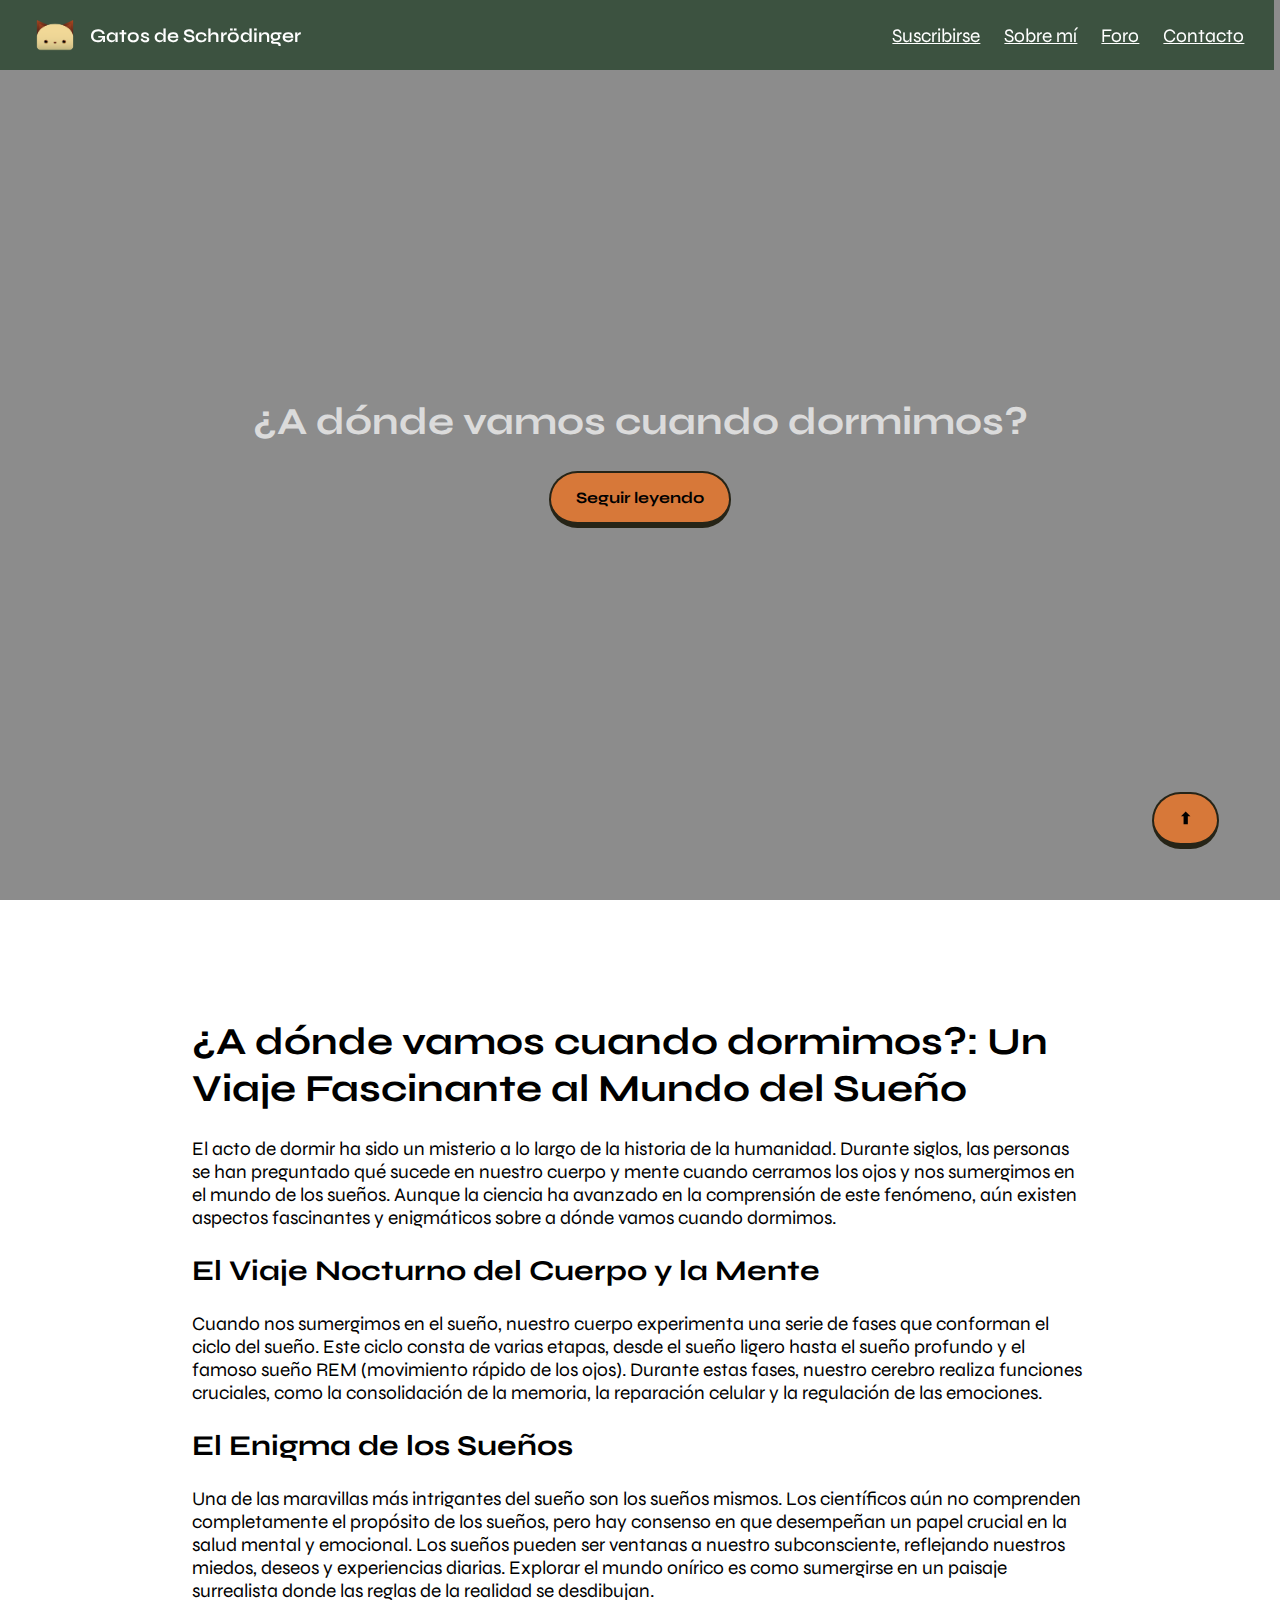
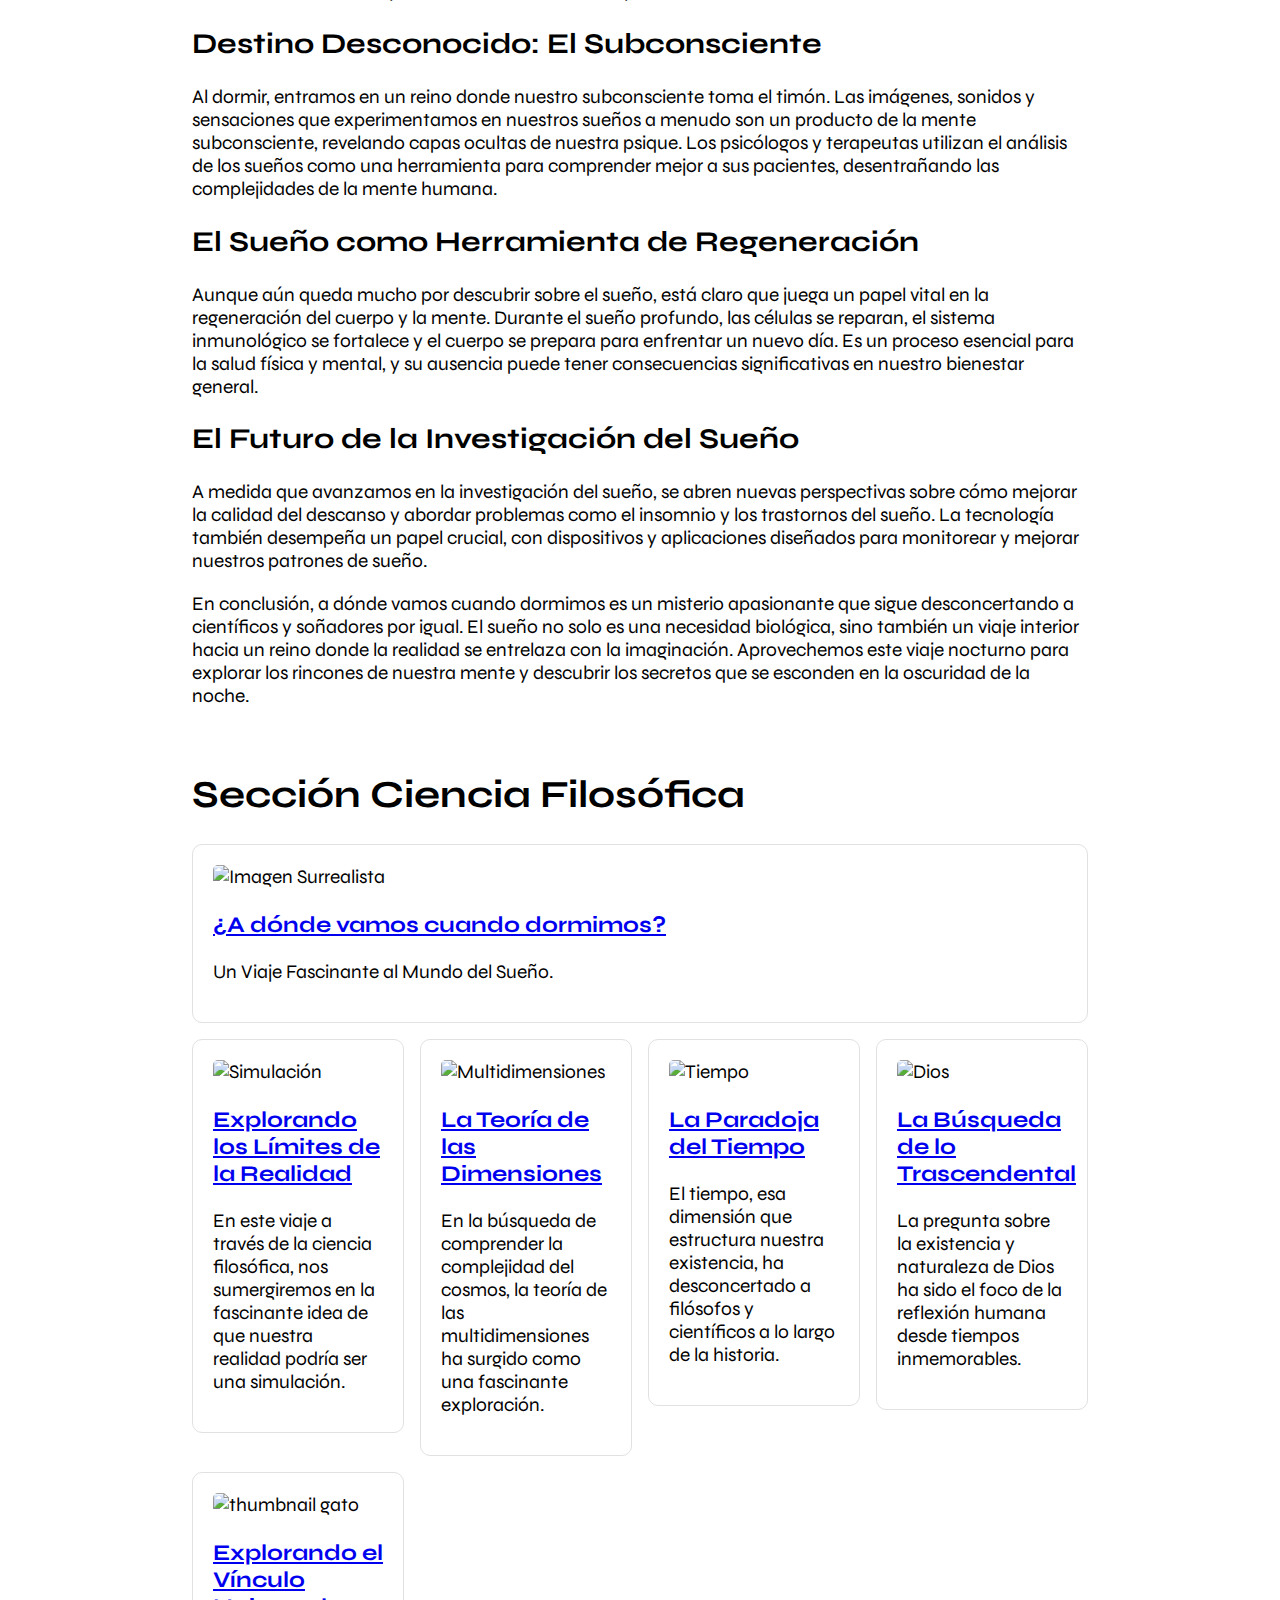
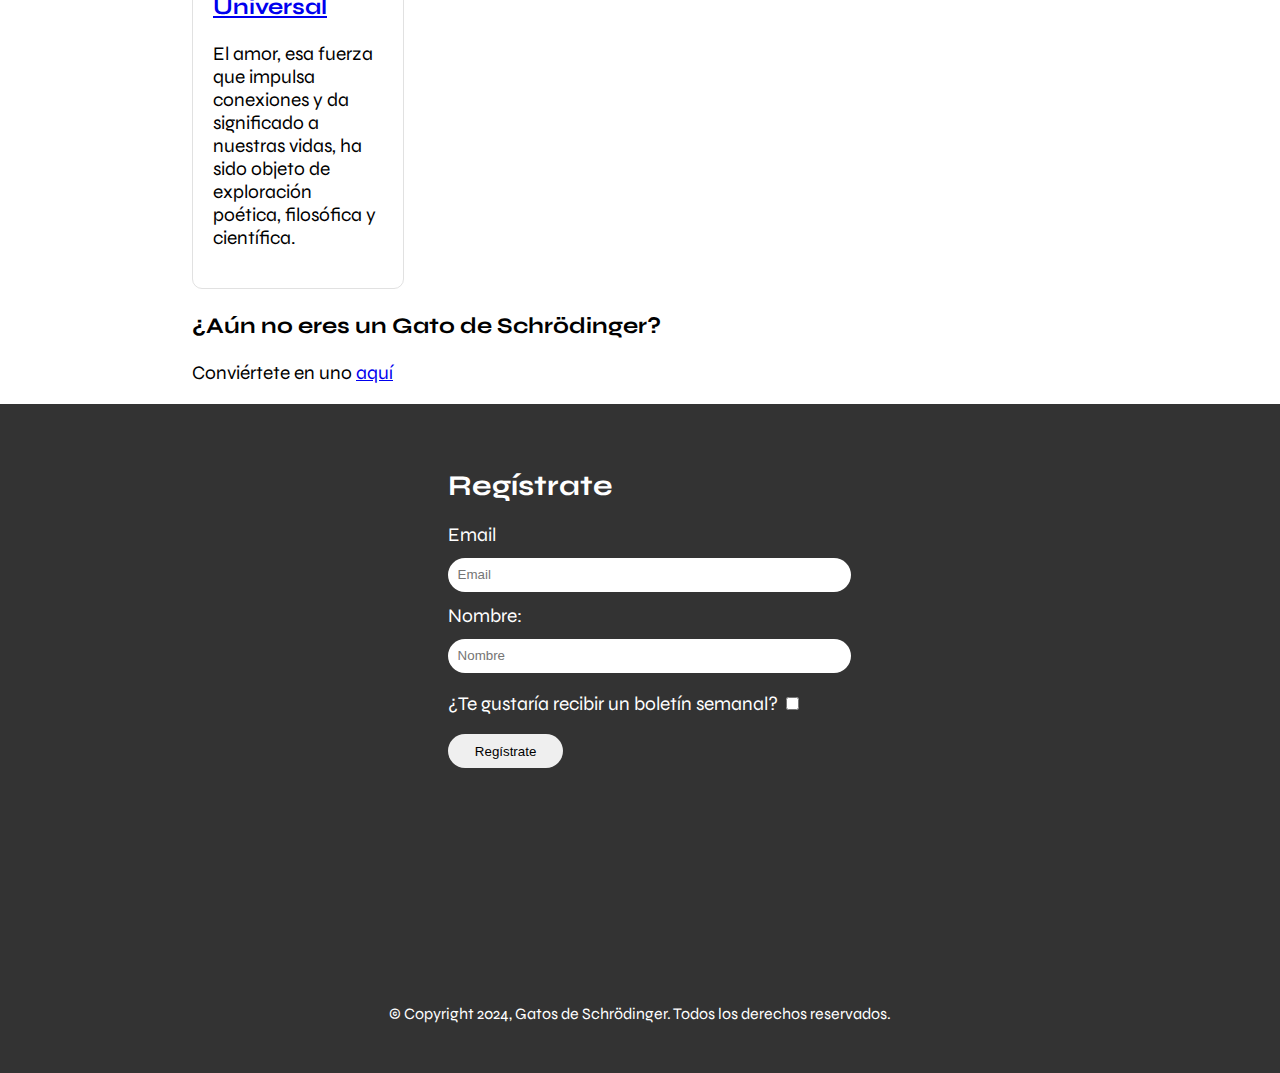
==== art-1-dormir.html @ 3f207bbd "Super update" ====
<!DOCTYPE html>
<html lang="es">

<head>
  <meta charset="UTF-8">
  <meta name="viewport" content="width=device-width, initial-scale=1.0">
  <title>¿A dónde vamos cuando dormimos?</title>
  <link rel="stylesheet" href="styles.css">
  <link rel="preconnect" href="https://fonts.googleapis.com">
  <link rel="preconnect" href="https://fonts.gstatic.com" crossorigin>
  <link href="https://fonts.googleapis.com/css2?family=Climate+Crisis&display=swap" rel="stylesheet">
  <link rel="preconnect" href="https://fonts.googleapis.com">
  <link rel="preconnect" href="https://fonts.gstatic.com" crossorigin>
  <link href="https://fonts.googleapis.com/css2?family=Syne:wght@400;600;700;800&display=swap" rel="stylesheet">
  <link rel="icon" type="image/x-icon" href="/Img/logo.png">
</head>

<body>
  <nav>
    <a href="index.html" class="home"><img src="Img/logo.png" alt="Logo" width="50px">Gatos de Schrödinger</a>
    <div class="align-right">
      <a href="suscribirse.html" class="right-menu">Suscribirse</a>
      <a href="sobre-mi.html" class="right-menu">Sobre mí</a>
      <a href="foro.html" class="right-menu">Foro</a>
      <a href="contacto.html" class="right-menu">Contacto</a>
    </div>
  </nav>

  <div class="banner" style="background-image: url(/Web-Design/Img/SurrealImage.jpg);">
    <div class="banner-content">
      <h1>¿A dónde vamos cuando dormimos?</h1>
      <a href="#transition"><button>Seguir leyendo</button></a>
    </div>
  </div>

  <div id="transition"></div>

  <article class="article-style">
    <h1>¿A dónde vamos cuando dormimos?: Un Viaje Fascinante al Mundo del Sueño</h1>

    <p>El acto de dormir ha sido un misterio a lo largo de la historia de la humanidad. Durante siglos, las personas se
      han preguntado qué sucede en nuestro cuerpo y mente cuando cerramos los ojos y nos sumergimos en el mundo de los
      sueños. Aunque la ciencia ha avanzado en la comprensión de este fenómeno, aún existen aspectos fascinantes y
      enigmáticos sobre a dónde vamos cuando dormimos.</p>

    <h2>El Viaje Nocturno del Cuerpo y la Mente</h2>

    <p>Cuando nos sumergimos en el sueño, nuestro cuerpo experimenta una serie de fases que conforman el ciclo del
      sueño. Este ciclo consta de varias etapas, desde el sueño ligero hasta el sueño profundo y el famoso sueño REM
      (movimiento rápido de los ojos). Durante estas fases, nuestro cerebro realiza funciones cruciales, como la
      consolidación de la memoria, la reparación celular y la regulación de las emociones.</p>

    <h2>El Enigma de los Sueños</h2>

    <p>Una de las maravillas más intrigantes del sueño son los sueños mismos. Los científicos aún no comprenden
      completamente el propósito de los sueños, pero hay consenso en que desempeñan un papel crucial en la salud
      mental y emocional. Los sueños pueden ser ventanas a nuestro subconsciente, reflejando nuestros miedos, deseos y
      experiencias diarias. Explorar el mundo onírico es como sumergirse en un paisaje surrealista donde las reglas de
      la realidad se desdibujan.</p>

    <h2>Destino Desconocido: El Subconsciente</h2>

    <p>Al dormir, entramos en un reino donde nuestro subconsciente toma el timón. Las imágenes, sonidos y sensaciones
      que experimentamos en nuestros sueños a menudo son un producto de la mente subconsciente, revelando capas ocultas
      de nuestra psique. Los psicólogos y terapeutas utilizan el análisis de los sueños como una herramienta para
      comprender mejor a sus pacientes, desentrañando las complejidades de la mente humana.</p>

    <h2>El Sueño como Herramienta de Regeneración</h2>

    <p>Aunque aún queda mucho por descubrir sobre el sueño, está claro que juega un papel vital en la regeneración del
      cuerpo y la mente. Durante el sueño profundo, las células se reparan, el sistema inmunológico se fortalece y el
      cuerpo se prepara para enfrentar un nuevo día. Es un proceso esencial para la salud física y mental, y su ausencia
      puede tener consecuencias significativas en nuestro bienestar general.</p>
    </section>

    <h2>El Futuro de la Investigación del Sueño</h2>

    <p>A medida que avanzamos en la investigación del sueño, se abren nuevas perspectivas sobre cómo mejorar la
      calidad del descanso y abordar problemas como el insomnio y los trastornos del sueño. La tecnología también
      desempeña un papel crucial, con dispositivos y aplicaciones diseñados para monitorear y mejorar nuestros
      patrones de sueño.</p>

    <p>En conclusión, a dónde vamos cuando dormimos es un misterio apasionante que sigue desconcertando a científicos y
      soñadores por igual. El sueño no solo es una necesidad biológica, sino también un viaje interior hacia un reino
      donde la realidad se entrelaza con la imaginación. Aprovechemos este viaje nocturno para explorar los rincones de
      nuestra mente y descubrir los secretos que se esconden en la oscuridad de la noche.</p>
    <!-- <video width="500" height="250" controls>
     <source src="Videos/Loneliness-(1080p60).mp4" type="video/mp4"> -->
    <!-- Your browser does not support the video tag. -->
    <!-- </video> -->
  </article>

  <div class="margin">
    <header>
      <h1>Sección Ciencia Filosófica</h1>
    </header>

    <div class="grid-articles">

      <section class="featured">
        <article class="horizontal-align-article">
          <img class="featured-img" src="/Web-Design/Img/SurrealImage.jpg" alt="Imagen Surrealista" class="thumbnail">
          <h3><a href="art-1-dormir.html">¿A dónde vamos cuando dormimos?</a></h3>
          <p>Un Viaje Fascinante al Mundo del Sueño.</p>
          <!-- <video width="500" height="250" controls>
        <source src="Videos/Loneliness-(1080p60).mp4" type="video/mp4"> -->
          <!-- Your browser does not support the video tag. -->
          </video>
        </article>
      </section>

      <section>
        <article>
          <img src="/Web-Design/Img/simulation.jpg" alt="Simulación" class="thumbnail">
          <h3><a href="art-2-simulacion.html">Explorando los Límites de la Realidad</a></h3>
          <p>En este viaje a través de la ciencia filosófica, nos sumergiremos en la fascinante idea de que nuestra
            realidad podría ser una simulación.</p>
        </article>
      </section>

      <section>
        <article>
          <img src="/Web-Design/Img/multidimension.jpg" alt="Multidimensiones" class="thumbnail">
          <h3><a href="#">La Teoría de las Dimensiones</a></h3>
          <p>En la búsqueda de comprender la complejidad del cosmos, la teoría de las multidimensiones ha surgido como
            una fascinante exploración.</p>
        </article>
      </section>

      <section>
        <article>
          <img src="/Web-Design/Img/time.jpg" alt="Tiempo" class="thumbnail">
          <h3><a href="art-4-tiempo.html">La Paradoja del Tiempo</a></h3>
          <p>El tiempo, esa dimensión que estructura nuestra existencia, ha desconcertado a filósofos y científicos a lo
            largo de la historia.</p>
        </article>
      </section>

      <section>
        <article>
          <img src="/Web-Design/Img/faith.jpg" alt="Dios" class="thumbnail">
          <h3><a href="art-5-dios.html">La Búsqueda de lo Trascendental</a></h3>
          <p>La pregunta sobre la existencia y naturaleza de Dios ha sido el foco de la reflexión humana desde tiempos
            inmemorables.</p>
        </article>
      </section>

      <section>
        <article>
          <img src="/Web-Design/Img/love.jpg" alt="thumbnail gato" class="thumbnail">
          <h3><a href="art-6-amor.html">Explorando el Vínculo Universal</a></h3>
          <p>El amor, esa fuerza que impulsa conexiones y da significado a nuestras vidas, ha sido objeto de exploración
            poética, filosófica y científica.</p>
        </article>
      </section>

    </div>
    <aside>
      <h3>¿Aún no eres un Gato de Schrödinger?</h3>
      <p>Conviértete en uno <a href="suscribirse.html">aquí</a></p>
    </aside>

  </div>

  <footer class="footer-align">
    <h2 id="suscribirse">Regístrate</h2>
    <form action="" method="post">
      <label for="Email">Email</label><br>
      <input type="text" placeholder="Email" name="Email" id="Email" required><br>
      <label for="Nombre:">Nombre:</label><br>
      <input type="text" placeholder="Nombre" name="Nombre" id="Nombre" required><br>
      <label for="Newsletter">¿Te gustaría recibir un boletín semanal?</label>
      <input type="checkbox" name="Newsletter" id="Newsletter"><br>
      <input type="submit" name="Registro" id="Registro" value="Regístrate"><br>
    </form>

    <div class="icons">
      <a href="https://www.linkedin.com/in/rosarosales/" target="_blank"><i class="fa-brands fa-linkedin"></i></a>
      <a href="https://www.instagram.com/acuarelles/" target="_blank"><i class="fa-brands fa-square-instagram"></i></a>
      <a href="https://www.behance.net/acuarelles" target="_blank"><i class="fa-brands fa-square-behance"></i></a>
      <a href="https://github.com/ethereallist" target="_blank"><i class="fa-brands fa-square-github"></i></a>
      <a href="https://wa.me/+584121061511" target="_blank"><i class="fa-brands fa-square-whatsapp"></i></a>
    </div>

    <div class="rights">
      <small>&copy; Copyright 2024, Gatos de Schrödinger. Todos los derechos reservados.</small>
    </div>

  </footer>

  <a href="#transition">
    <button class="button-up">⬆</button>
  </a>
</body>

</html>
---- styles.css ----
html {
    scroll-behavior: smooth;
}

body {
    background-image: url(/Img/magicpattern-oPH_5xuMgQw-unsplash.jpg);
    background-size: 100vw 100vh;
    font-family: Georgia, 'Times New Roman', Times, serif;
    font-size: 1.2rem;
    margin: 0;
    padding: 0;
    font-family: 'Syne', sans-serif;
    scroll-behavior: smooth;
}

.margin {
    width: 70vw;
    margin: 0 auto;
}

.banner {
    display: flex;
    height: 100vh;
    justify-content: center;
    align-items: center;
    flex-direction: column;
    background-size: cover;
    background-position:top; 
    background-repeat: no-repeat;
    background-attachment: fixed;
    position: relative;
}

.banner::before {
    inset: 0;
    background-color: rgba(26, 26, 26, 0.5);
    content: "";
    position: absolute;
}

.banner-content {
    position: relative;
    display: flex;
    height: 100vh;
    justify-content: center;
    align-items: center;
    flex-direction: column;
    color: rgba(255, 255, 255,0.7);
}

button {
    background-color: #D77839;
    border: solid 2px rgba(19, 27, 20, 0.9);
    border-bottom: solid 6px rgba(19, 27, 20, 0.9);
    border-radius: 50px;
    padding: 15px 25px 15px 25px;
    font-weight: 700;
    font-family: 'Syne', sans-serif;
    font-size: 1.0rem;
    
}

button:hover {
    cursor: pointer;
    background-color: #c85f1a;
    /* opacity: 0.6;
    transition: 1s; */
}


button:active {
    background-color: rgba(19, 27, 20, 0.9);
    color: wheat; 
    border: solid 2px rgba(57, 77, 60,0.9);;
}

section {
    border-radius: 10px;
    border: 1px solid rgba(154, 154, 154, 0.3);
    display: flex;
    flex-direction: column;
    height: fit-content;
}

form {
    text-align: center;
}

/* .relative {
    position: relative;
    width: 100vw;
    margin: 0;
} */

nav {
    display: flex;
    justify-content: space-between;
    padding: 10px;
    background-color: rgba(51, 75, 55, 0.9);
    color: #fff;
    top: 0;
    position: fixed;
    width: 98vw;
    z-index: 3;

}

.home {
    display: flex;
    align-items: center;
    gap: 10px;
    font-family: 'Syne', sans-serif;
    text-decoration: none;
    font-weight: 600;
}

.home:hover{
    text-decoration: underline;
}

nav a {
    margin-left: 20px;
    color: white;

}

.align-right {
    margin-right: 20px;
    align-self: center;
}

.grid-articles {
    display: grid;
    /* El auto-fill lo que hace es rellenar automaticamente:
    El min max hace que la columna use un mínimo de 200px para rellenar la columna y un máximo de 1fr
    y combinados lo que hacen es seguir este patrón: Si hay 200px más (MIN establecido), rellena con otra columna 
    de 200px y si no, simplemente la columna actual va a ocupar el MAX establecido*/

    /* El auto-fit estira el contenido para rellenar cuando hay poco contenido. */
    grid-template-columns: repeat(auto-fill, minmax(200px, 1fr));
    grid-template-rows: repeat(2, auto);
    gap: 16px;
}

.featured {
    grid-column-start: 1;
    grid-column-end: -1;
    justify-content: center;
}


.featured-img {
    width: 25%;
    height: 50%;
    object-fit: cover;
    object-position: top;
    border-radius: 5px;
}

.thumbnail {
    width: 100%;
    border-radius: 5px;
    object-fit: cover;
    height: 100px;
    object-position: center;
}

@media only screen and (max-width: 600px) {
    .align-right {
        visibility: hidden;
    }
}

article {
    padding: 20px;
}

.article-style {
    width: 70vw;
    margin: 0 auto;
    margin-top:8vh;
}

footer {
    background-color: #333;
    color: white;
    padding: 2%;
    padding-top: 5%;
    display: flex;
    flex-direction: column;
    align-items: flex-start;

}

#suscribirse {
    width: 30vw;
    margin: 0 auto;
    margin-bottom: 20px;
}

form {
    text-align: start;
    margin: 0 auto;
    width: 30vw;
}

footer * {
    margin-bottom: 12px;
}

input {
    padding: 2.5%;
    border-radius: 50px;
    border: none;
    margin-top: 12px;
}

#Email, #Nombre, #Asunto {
    width: 30vw;
}

#Registro {
    width: 30%;
}


.prueba {
    width: 200px;
    height: 200px;
    border: 1px solid #333;

}

.gridlayout {
    display: grid;
    grid-template-columns: auto auto auto;
    gap: 20px;
}

.mini-banner-img {
    object-fit: cover;
    height: 900px;
    width: 70vw;
    object-position: 0 30%;
}

.button-up {
    background-color: #D77839;
    border: solid 2px rgba(19, 27, 20, 0.9);
    border-bottom: solid 6px rgba(19, 27, 20, 0.9);
    border-radius: 50px;
    padding: 15px 25px 15px 25px;
    font-weight: 700;
    font-family: 'Syne', sans-serif;
    font-size: 1.0rem;
    position: fixed; 
    left: 90vw;
    top: 88vh;
}

.about-me {
    text-align: center;
    margin-top: 10vh;
}

.icons {
    display: flex;
    place-self: center;
    align-items: center;
    margin-top: 150px;
    height: 50px;
}

.icons i{
    font-size: 35px;
    margin: 10px;
    color: rgba(255, 255, 255, 0.5);
}

.icons i:hover {
    transform: scale(1.2);
    transition: 1000ms;
}

.rights {
    display: flex;
    align-self: center;
}

.contact-form {
    display: flex;
    flex-direction: column;
    margin: 0;
}

.article-forum {
    width: 70vw;
    margin: 0 auto;
    
}

.title-forum {
    margin:15vh 0 1vh 0;
}
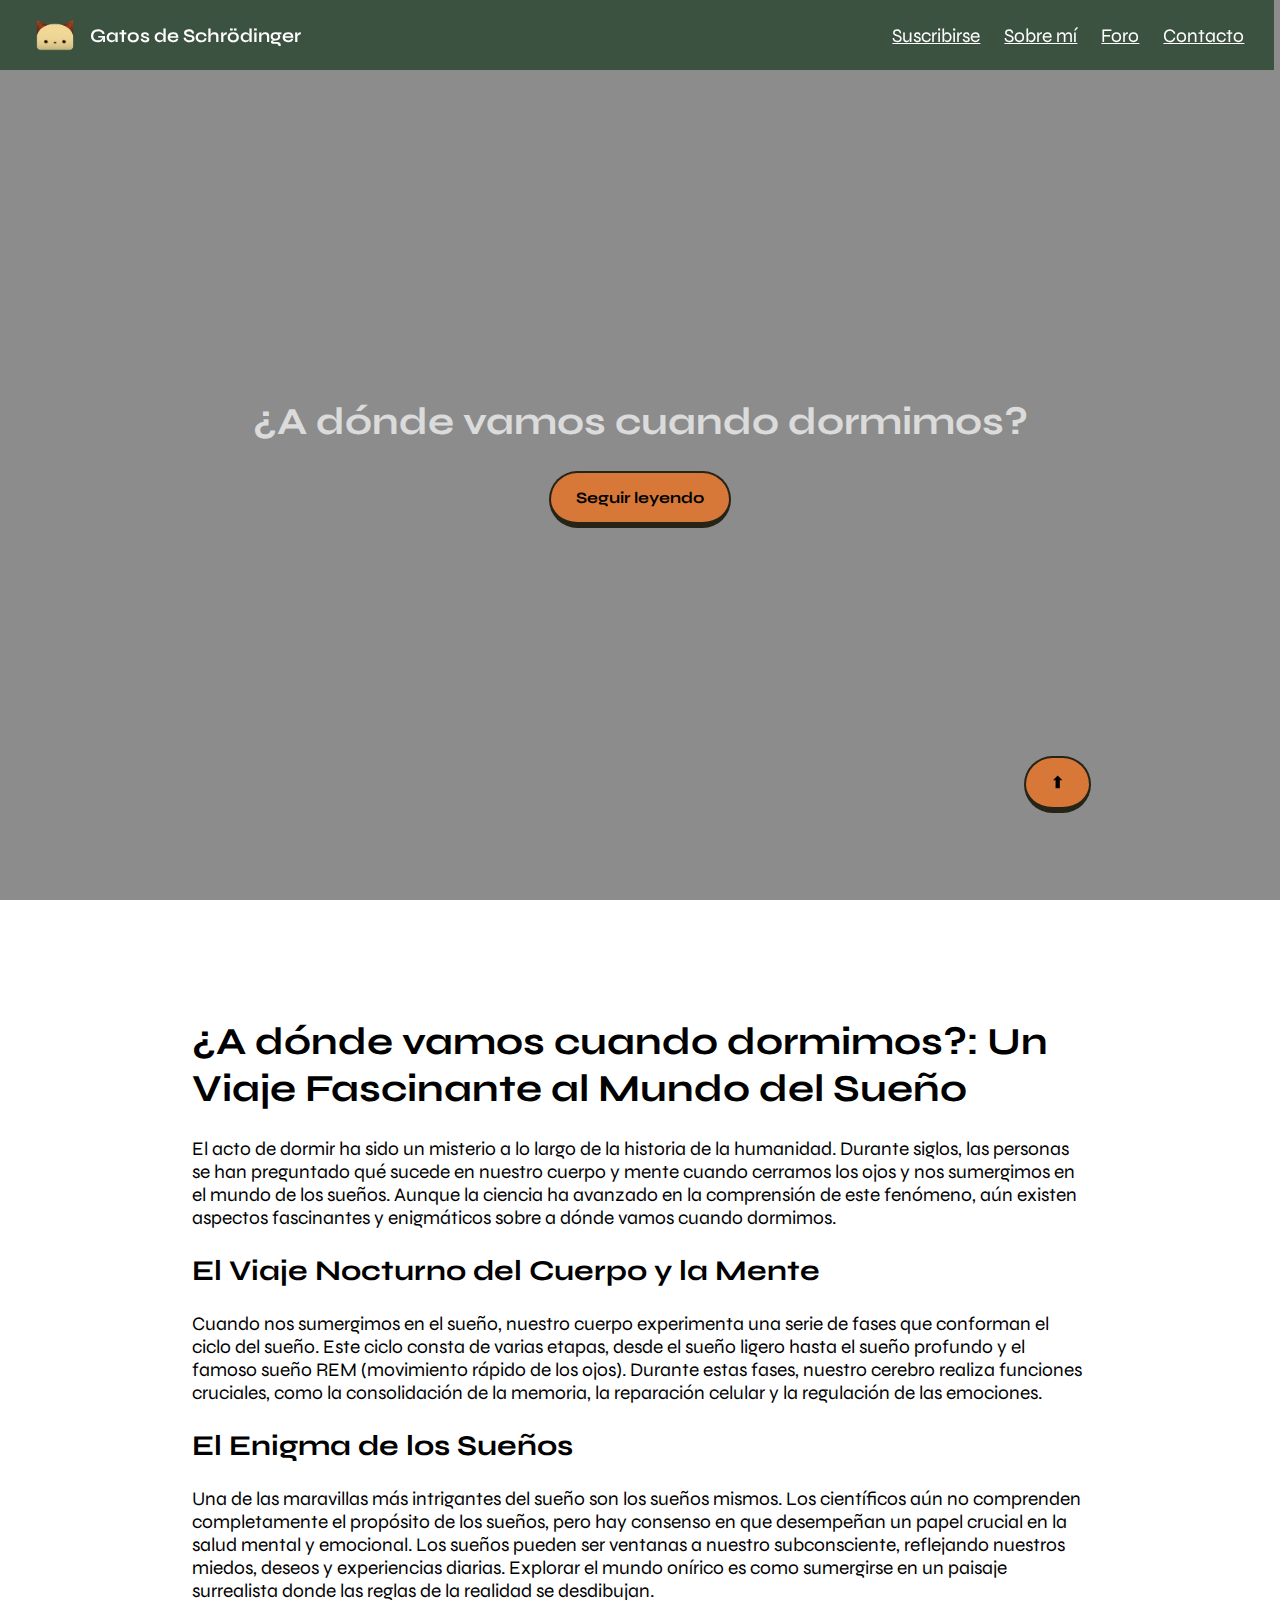
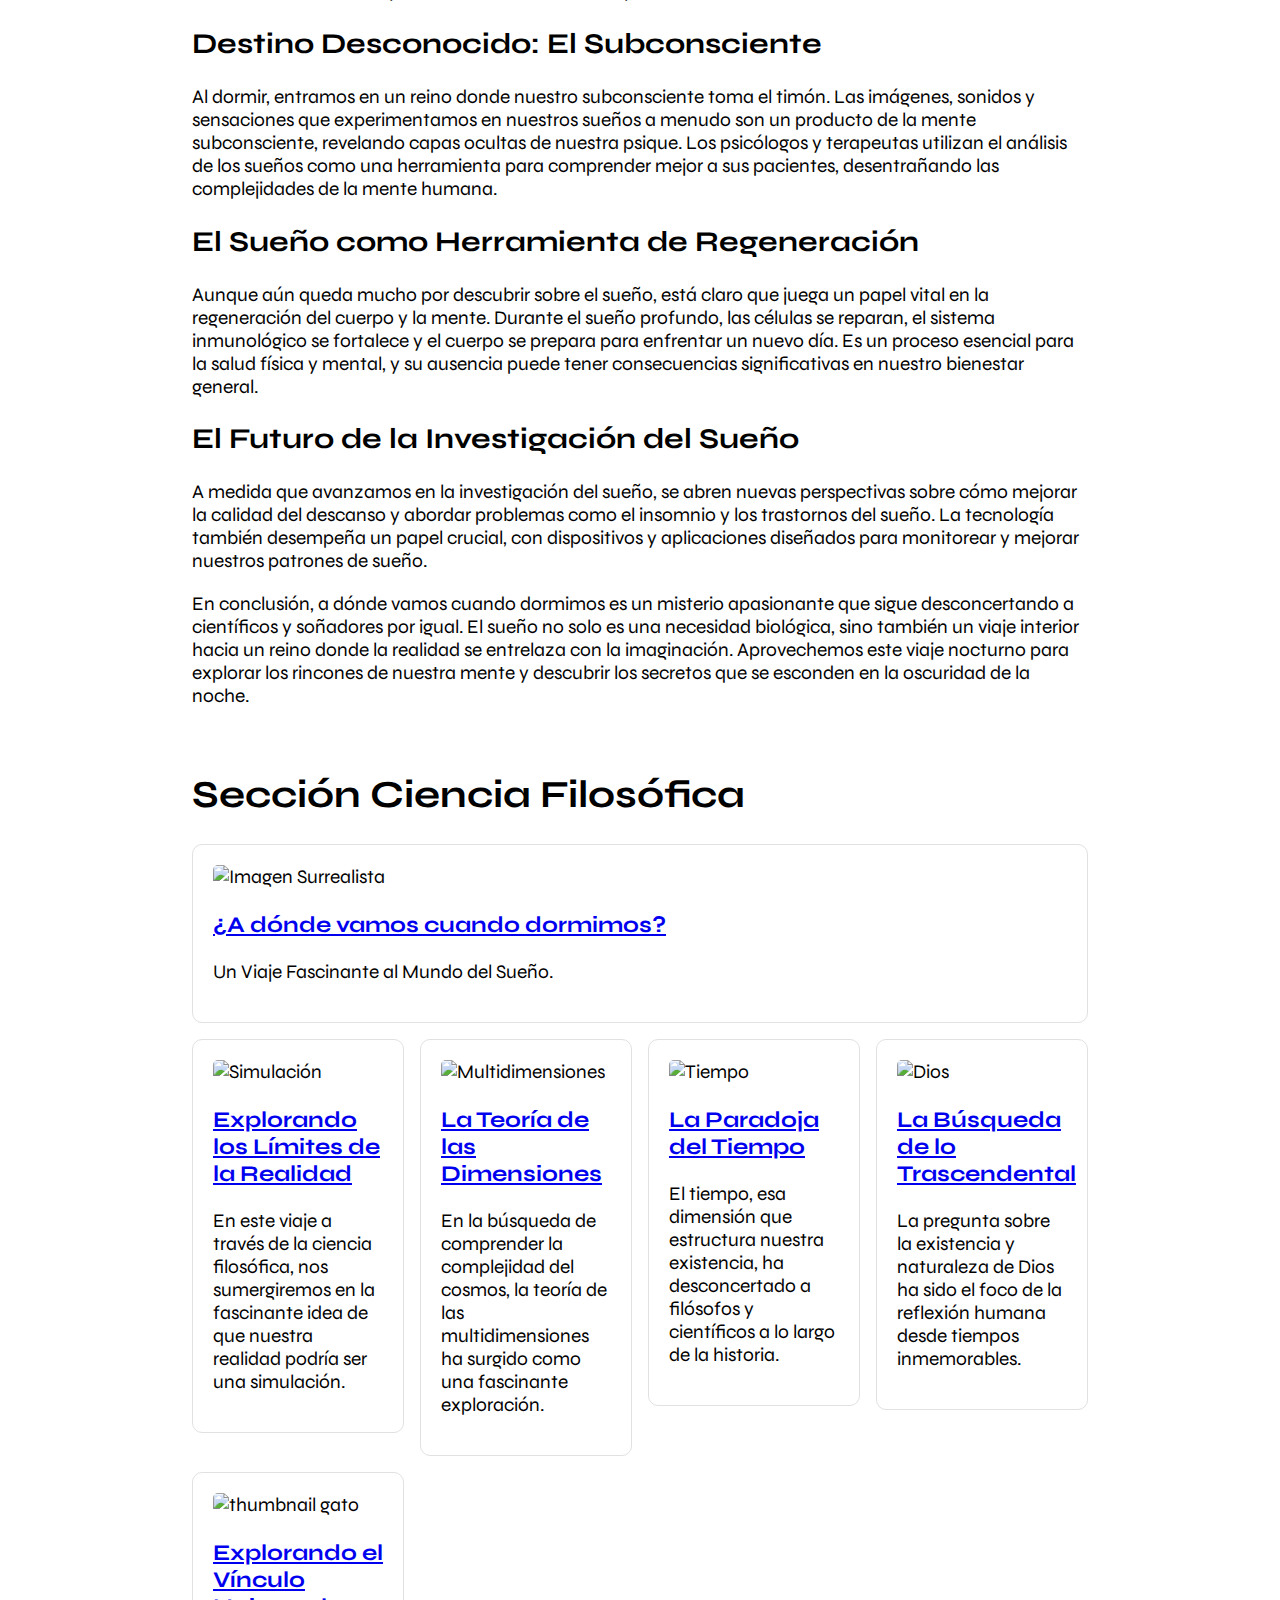
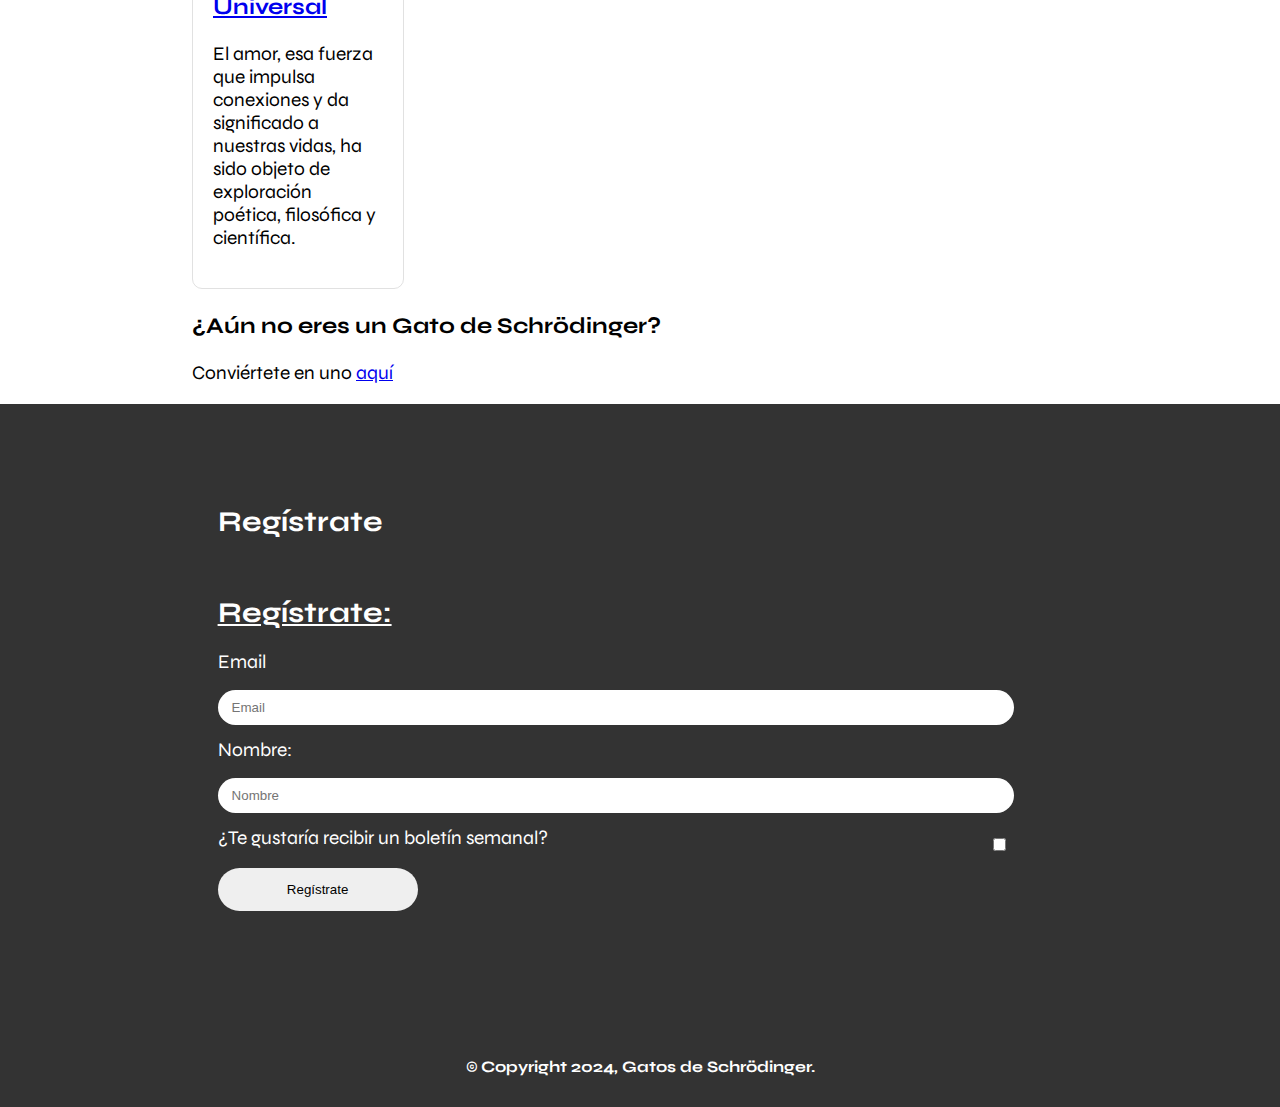
==== commit 6cc8a1ca: "Updates" ====
--- a/art-1-dormir.html
+++ b/art-1-dormir.html
@@ -164,14 +164,15 @@
 
   <footer class="footer-align">
     <h2 id="suscribirse">Regístrate</h2>
-    <form action="" method="post">
-      <label for="Email">Email</label><br>
-      <input type="text" placeholder="Email" name="Email" id="Email" required><br>
-      <label for="Nombre:">Nombre:</label><br>
-      <input type="text" placeholder="Nombre" name="Nombre" id="Nombre" required><br>
-      <label for="Newsletter">¿Te gustaría recibir un boletín semanal?</label>
-      <input type="checkbox" name="Newsletter" id="Newsletter"><br>
-      <input type="submit" name="Registro" id="Registro" value="Regístrate"><br>
+    <h2 id="suscribirse"><u>Regístrate:</u></h2>
+    <form action="" method="post" class="form-register">
+      <label for="Email" class="email">Email</label>
+      <input type="text" placeholder="Email" name="Email" id="Email" class="email-i" required>
+      <label for="Nombre:" class="nombre">Nombre:</label>
+      <input type="text" placeholder="Nombre" name="Nombre" id="Nombre" class="nombre-i" required>
+      <label for="Newsletter" class="newsletter">¿Te gustaría recibir un boletín semanal?</label>
+      <input type="checkbox" name="Newsletter" id="Newsletter" class="newsletter-i">
+      <input type="submit" name="Registro" id="Registro" value="Regístrate" class="registro-b">
     </form>
 
     <div class="icons">
@@ -183,7 +184,7 @@
     </div>
 
     <div class="rights">
-      <small>&copy; Copyright 2024, Gatos de Schrödinger. Todos los derechos reservados.</small>
+      <small>&copy; <b>Copyright 2024, Gatos de Schrödinger.</b></small>
     </div>
 
   </footer>
--- a/styles.css
+++ b/styles.css
@@ -46,6 +46,8 @@
     align-items: center;
     flex-direction: column;
     color: rgba(255, 255, 255,0.7);
+    width: 70vw;
+    text-align: center;
 }
 
 button {
@@ -150,7 +152,7 @@
 
 
 .featured-img {
-    width: 25%;
+    width: 100%;
     height: 50%;
     object-fit: cover;
     object-position: top;
@@ -189,38 +191,39 @@
     display: flex;
     flex-direction: column;
     align-items: flex-start;
-
 }
 
 #suscribirse {
-    width: 30vw;
-    margin: 0 auto;
+    width: 50vw;
+    margin: 0 15vw;
     margin-bottom: 20px;
+    margin-top: 4vh;
 }
 
 form {
     text-align: start;
-    margin: 0 auto;
-    width: 30vw;
+    width: 70vw;
+    margin: 0 15vw;
 }
 
 footer * {
-    margin-bottom: 12px;
+    margin-bottom: 5px;
 }
 
 input {
-    padding: 2.5%;
+    padding: 14px;
     border-radius: 50px;
     border: none;
     margin-top: 12px;
 }
 
 #Email, #Nombre, #Asunto {
-    width: 30vw;
+    width: 60vw;
+    height: 12%;
 }
 
 #Registro {
-    width: 30%;
+    width: 200px;
 }
 
 
@@ -239,7 +242,7 @@
 
 .mini-banner-img {
     object-fit: cover;
-    height: 900px;
+    height: 80vh;
     width: 70vw;
     object-position: 0 30%;
 }
@@ -254,8 +257,8 @@
     font-family: 'Syne', sans-serif;
     font-size: 1.0rem;
     position: fixed; 
-    left: 90vw;
-    top: 88vh;
+    left: 80vw;
+    top: 84vh;
 }
 
 .about-me {
@@ -267,7 +270,7 @@
     display: flex;
     place-self: center;
     align-items: center;
-    margin-top: 150px;
+    margin-top: 80px;
     height: 50px;
 }
 
@@ -275,6 +278,7 @@
     font-size: 35px;
     margin: 10px;
     color: rgba(255, 255, 255, 0.5);
+    margin-bottom: 50px;
 }
 
 .icons i:hover {
@@ -283,8 +287,10 @@
 }
 
 .rights {
-    display: flex;
     align-self: center;
+    text-align: center;
+    line-height: 20px;
+    width: 50vw;
 }
 
 .contact-form {
@@ -302,3 +308,48 @@
 .title-forum {
     margin:15vh 0 1vh 0;
 }
+
+.form-register {
+    display: grid;
+    grid-template-columns: 1fr 30px;
+    grid-template-areas: 
+    "email email"
+    "email-i email-i"
+    "nombre nombre"
+    "nombre-i nombre-i"
+    "newsletter newsletter-i"
+    "registro-b registro-b"
+    ;
+    width: 50vw;
+}
+
+
+input[type="checkbox"] {
+
+}
+
+.email {
+    grid-area: email;
+}
+
+.email-i {
+    grid-area: email-i;
+}
+
+.nombre {
+    grid-area: nombre;
+}
+
+.nombre-i {
+    grid-area: nombre-i;
+}
+.newsletter {
+    grid-area: newsletter;
+}
+.newsletter-i {
+    grid-area: newsletter-i;
+}
+
+.registro-b {
+    grid-area: registro-b;
+}
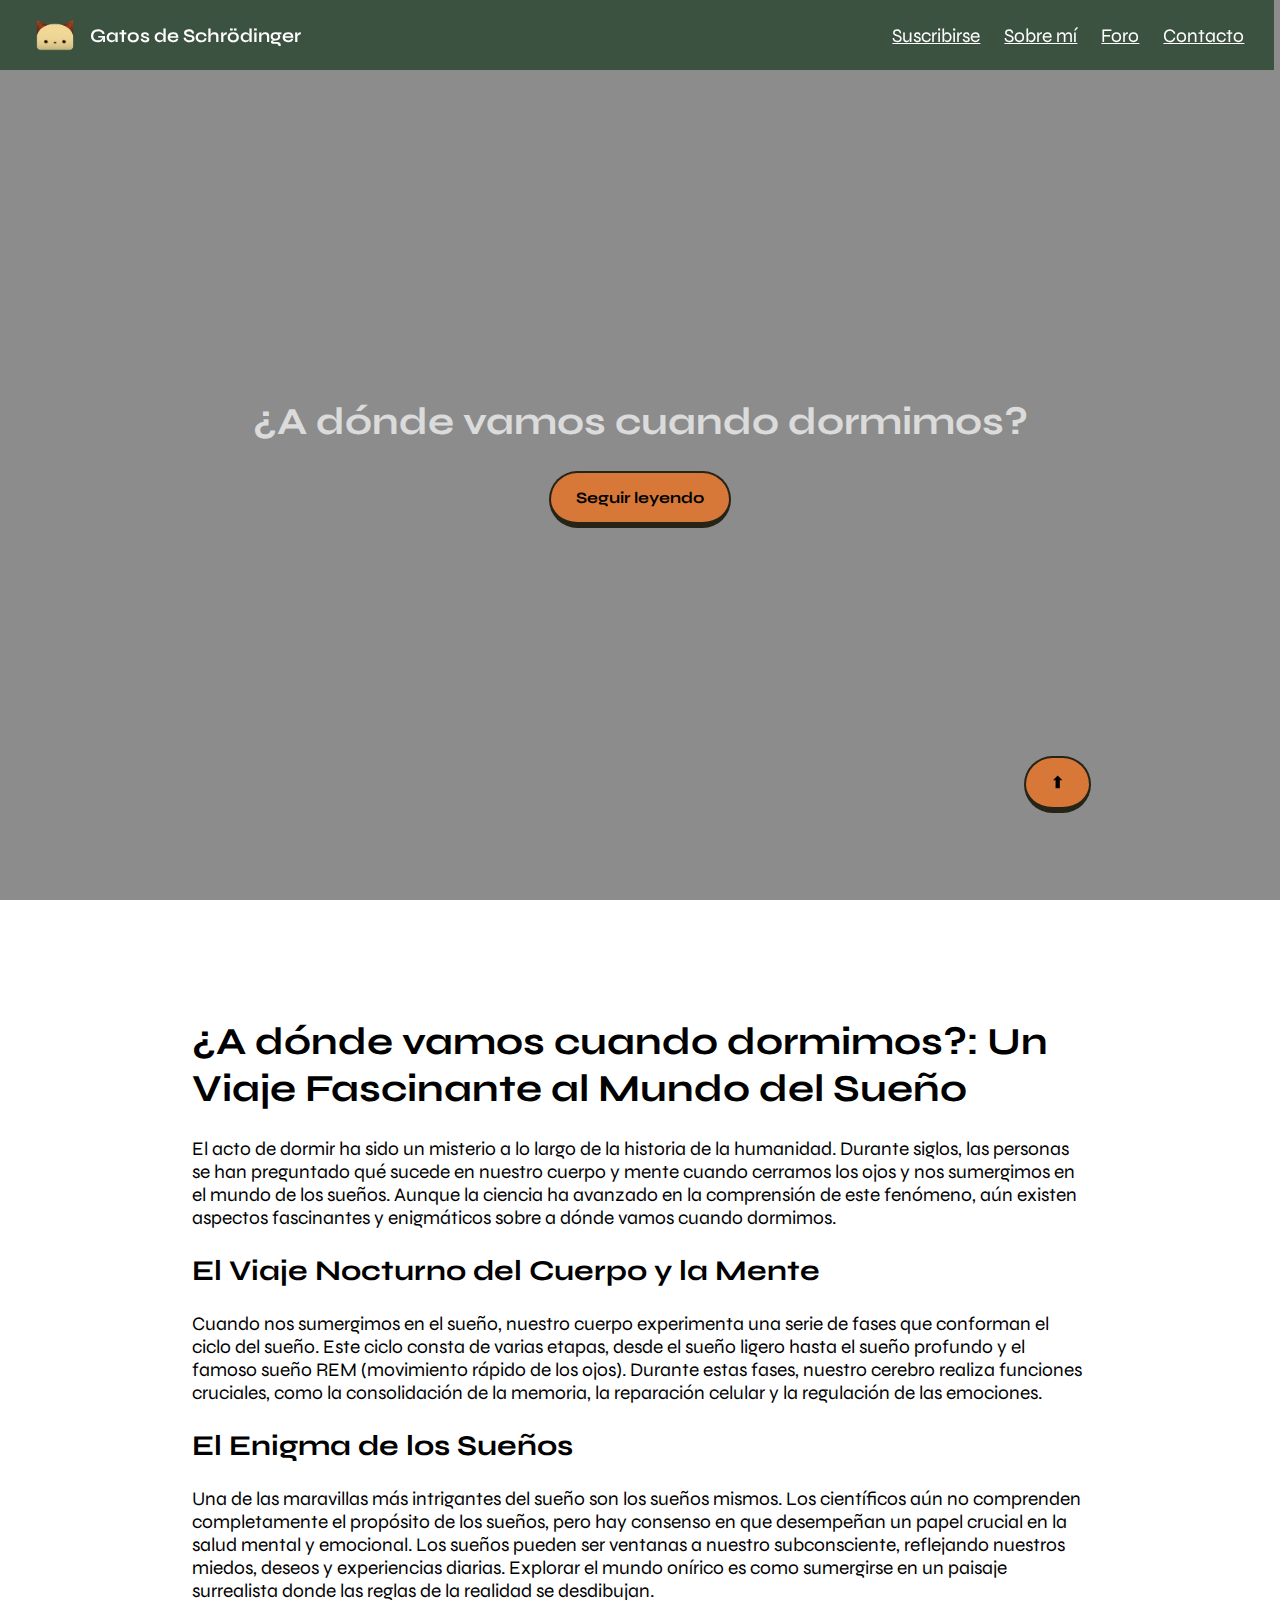
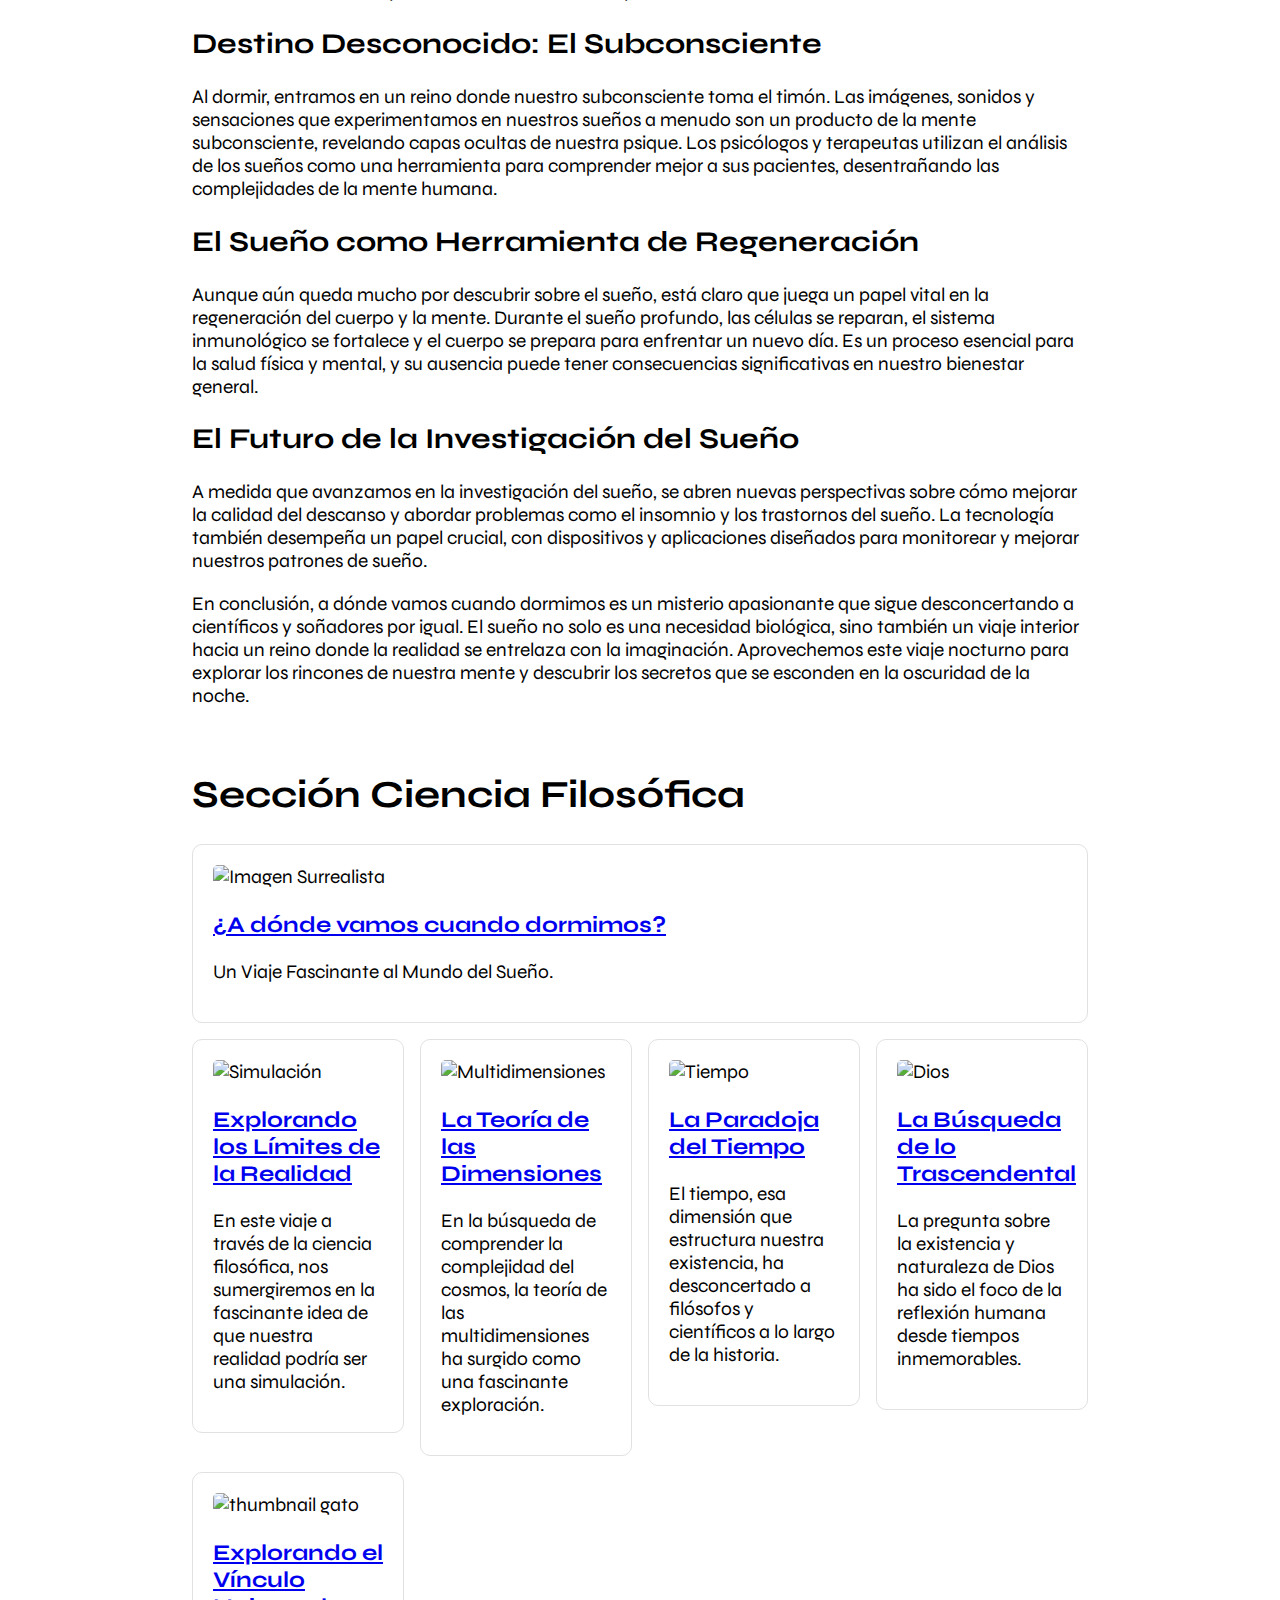
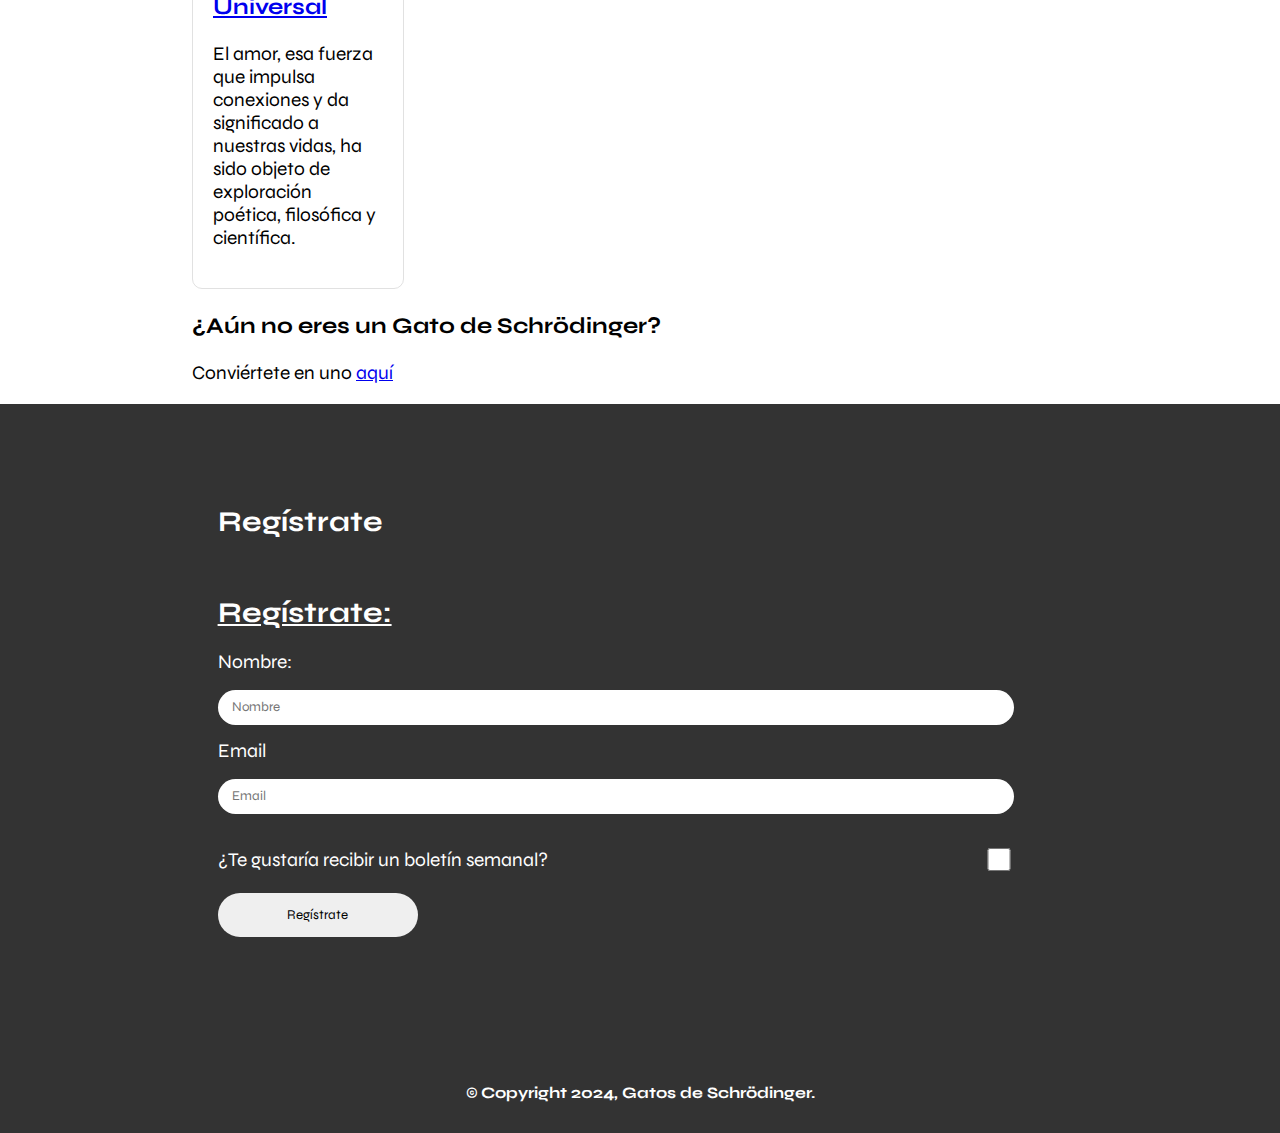
==== commit fec690c5: "Details" ====
--- a/art-1-dormir.html
+++ b/art-1-dormir.html
@@ -12,7 +12,7 @@
   <link rel="preconnect" href="https://fonts.googleapis.com">
   <link rel="preconnect" href="https://fonts.gstatic.com" crossorigin>
   <link href="https://fonts.googleapis.com/css2?family=Syne:wght@400;600;700;800&display=swap" rel="stylesheet">
-  <link rel="icon" type="image/x-icon" href="/Img/logo.png">
+  <link rel="icon" type="image/x-icon" href="/Web-Design/Img/logo.png">
 </head>
 
 <body>
--- a/styles.css
+++ b/styles.css
@@ -5,11 +5,10 @@
 body {
     background-image: url(/Img/magicpattern-oPH_5xuMgQw-unsplash.jpg);
     background-size: 100vw 100vh;
-    font-family: Georgia, 'Times New Roman', Times, serif;
     font-size: 1.2rem;
     margin: 0;
     padding: 0;
-    font-family: 'Syne', sans-serif;
+    font-family: 'Syne', sans-serif, Georgia, 'Times New Roman', Times, serif;
     scroll-behavior: smooth;
 }
 
@@ -25,7 +24,7 @@
     align-items: center;
     flex-direction: column;
     background-size: cover;
-    background-position:top; 
+    background-position: top;
     background-repeat: no-repeat;
     background-attachment: fixed;
     position: relative;
@@ -45,7 +44,7 @@
     justify-content: center;
     align-items: center;
     flex-direction: column;
-    color: rgba(255, 255, 255,0.7);
+    color: rgba(255, 255, 255, 0.7);
     width: 70vw;
     text-align: center;
 }
@@ -59,7 +58,7 @@
     font-weight: 700;
     font-family: 'Syne', sans-serif;
     font-size: 1.0rem;
-    
+
 }
 
 button:hover {
@@ -72,8 +71,9 @@
 
 button:active {
     background-color: rgba(19, 27, 20, 0.9);
-    color: wheat; 
-    border: solid 2px rgba(57, 77, 60,0.9);;
+    color: wheat;
+    border: solid 2px rgba(57, 77, 60, 0.9);
+    ;
 }
 
 section {
@@ -116,7 +116,7 @@
     font-weight: 600;
 }
 
-.home:hover{
+.home:hover {
     text-decoration: underline;
 }
 
@@ -180,7 +180,7 @@
 .article-style {
     width: 70vw;
     margin: 0 auto;
-    margin-top:8vh;
+    margin-top: 8vh;
 }
 
 footer {
@@ -215,9 +215,12 @@
     border-radius: 50px;
     border: none;
     margin-top: 12px;
-}
-
-#Email, #Nombre, #Asunto {
+    font-family: 'Syne', sans-serif;
+}
+
+#Email,
+#Nombre,
+#Asunto {
     width: 60vw;
     height: 12%;
 }
@@ -256,7 +259,7 @@
     font-weight: 700;
     font-family: 'Syne', sans-serif;
     font-size: 1.0rem;
-    position: fixed; 
+    position: fixed;
     left: 80vw;
     top: 84vh;
 }
@@ -274,7 +277,7 @@
     height: 50px;
 }
 
-.icons i{
+.icons i {
     font-size: 35px;
     margin: 10px;
     color: rgba(255, 255, 255, 0.5);
@@ -302,30 +305,39 @@
 .article-forum {
     width: 70vw;
     margin: 0 auto;
-    
+
 }
 
 .title-forum {
-    margin:15vh 0 1vh 0;
+    margin: 15vh 0 1vh 0;
 }
 
 .form-register {
     display: grid;
     grid-template-columns: 1fr 30px;
-    grid-template-areas: 
-    "email email"
-    "email-i email-i"
-    "nombre nombre"
-    "nombre-i nombre-i"
-    "newsletter newsletter-i"
-    "registro-b registro-b"
+    grid-template-areas:
+        "nombre nombre"
+        "nombre-i nombre-i"
+        "email email"
+        "email-i email-i"
+        "password password"
+        "password-i password-i"
+        "newsletter newsletter-i"
+        "mensaje mensaje"
+        "mensaje-i mensaje-i"
+        "registro-b registro-b"
     ;
     width: 50vw;
 }
 
 
-input[type="checkbox"] {
-
+input[type="submit"]:hover {
+    cursor: pointer;
+    background-color: #799760;
+}
+
+.newsletter, input[type="checkbox"] {
+   margin: 20px 0 10px 0;
 }
 
 .email {
@@ -343,9 +355,11 @@
 .nombre-i {
     grid-area: nombre-i;
 }
+
 .newsletter {
     grid-area: newsletter;
 }
+
 .newsletter-i {
     grid-area: newsletter-i;
 }
@@ -353,3 +367,32 @@
 .registro-b {
     grid-area: registro-b;
 }
+
+.mensaje {
+    grid-area: mensaje;
+}
+
+.mensaje-i {
+    grid-area: mensaje-i;
+}
+
+.style-suscription {
+    background-color: #9fbf9e;
+    padding: 30vh 0 30vh 0;
+}
+
+.password {
+    grid-area: password;
+}
+
+.password-i {
+    grid-area: password-i;
+}
+
+textarea {
+    padding: 14px;
+    border-radius: 10px;
+    border: none;
+    margin-top: 12px;
+    font-family: 'Syne', sans-serif;
+}